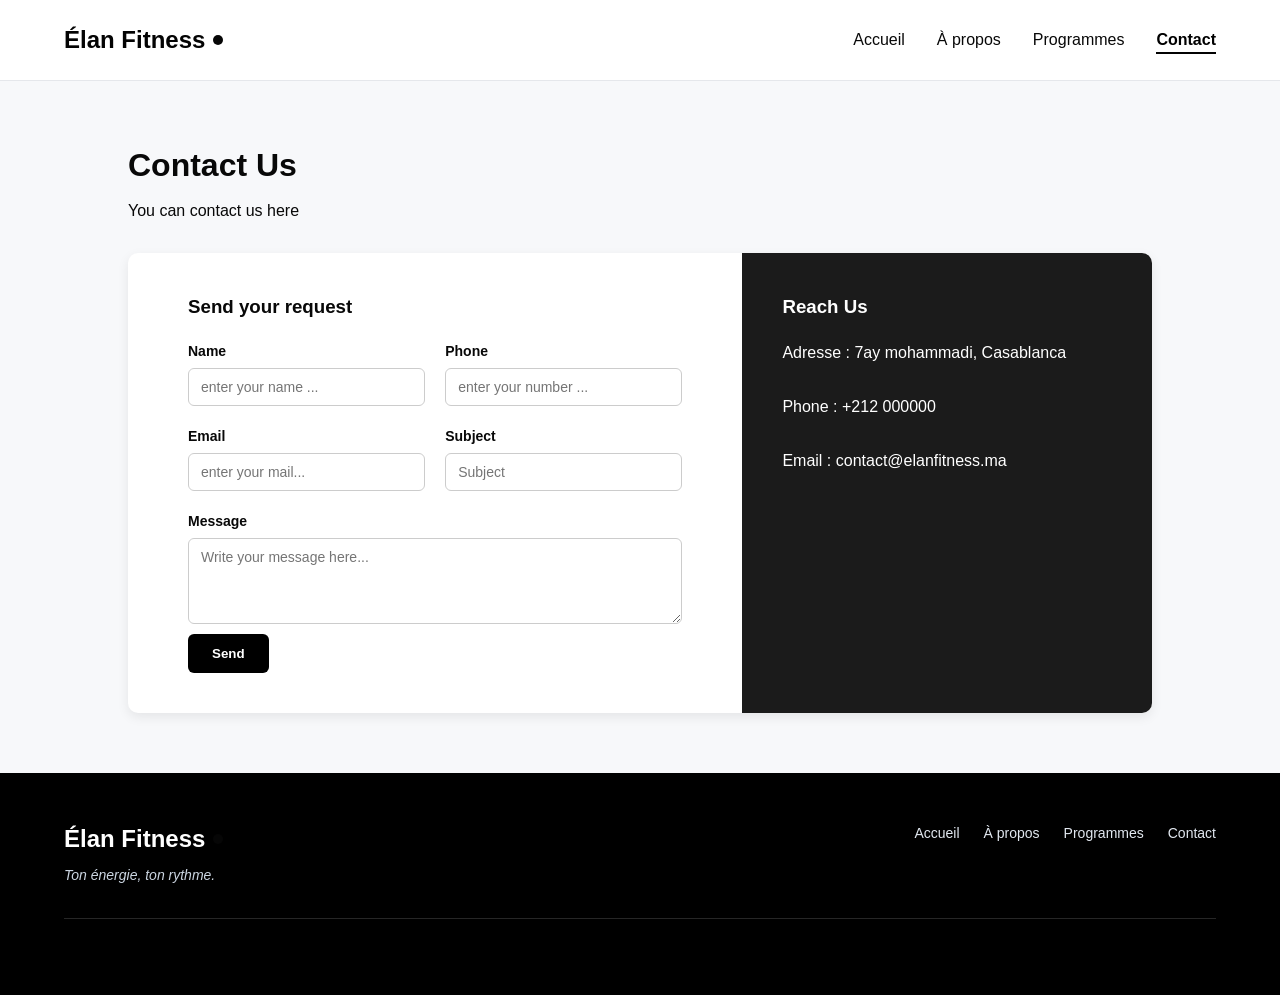
==== contact.html @ d227dea6 "animation edit all page" ====
<!DOCTYPE html>
<html lang="fr">
<head>
  <meta charset="UTF-8">
  <meta name="viewport" content="width=device-width, initial-scale=1">
  <title>Contact us</title>
  <link rel="stylesheet" href="cont.css">
</head>
<body>

  <header class="en-tete">
    <div class="conteneur en-tete-contenu">
      <a href="index.html" class="logo">Élan Fitness</a>
      <nav aria-label="Navigation principale">
        <ul class="menu">
          <li><a href="index.html">Accueil</a></li>
          <li><a href="propos.html">À propos</a></li>
          <li><a href="programmes.html" target="_blank">Programmes</a></li>
          <li><a href="contact.html" class="lien-actif">Contact</a></li>
        </ul>
      </nav>
    </div>
  </header>

  <main class="container"> 
    <h1>Contact Us</h1>
    <p>You can contact us here</p>

    <div class="contact-box">
   
      <div class="contact-left">
        <h3>Send your request</h3>
        <form>
          <div class="input-row">
            <div class="input-group">
              <label for="name">Name</label>
              <input type="text" id="name" placeholder="enter your name ...">
            </div>
            <div class="input-group">
              <label for="phone">Phone</label>
              <input type="text" id="phone" placeholder="enter your number ...">
            </div>
          </div>

          <div class="input-row">
            <div class="input-group">
              <label for="email">Email</label>
              <input type="email" id="email" placeholder="enter your mail...">
            </div>
            <div class="input-group">
              <label for="subject">Subject</label>
              <input type="text" id="subject" placeholder="Subject">
            </div>
          </div>

          <div class="input-group">
            <label for="message">Message</label>
            <textarea id="message" rows="4" placeholder="Write your message here..."></textarea>
          </div>

          <button type="submit" class="btn-send">Send</button>
        </form>
      </div>

     
      <div class="contact-right">
        <h3>Reach Us</h3>
        <p>Adresse : 7ay mohammadi, Casablanca</p>
        <p>Phone : +212 000000</p>
        <p>Email : contact@elanfitness.ma</p>
      </div>
    </div>
  </main>

  <footer class="pied-de-page">
    <div class="conteneur">
      <div class="pied-haut">
        <div>
          <p class="logo logo-clair">Élan Fitness</p>
          <p class="slogan">Ton énergie, ton rythme.</p>
        </div>
        <nav aria-label="Navigation du pied de page">
          <ul class="menu menu-pied">
            <li><a href="index.html">Accueil</a></li>
            <li><a href="propos.html">À propos</a></li>
            <li><a href="programmes.html">Programmes</a></li>
            <li><a href="contact.html">Contact</a></li>
          </ul>
        </nav>
      </div>
      <div class="pied-bas">
        <p>Adresse : 12 rue des Palmiers, 20000 Casablanca</p>
        <p>&copy; 2026 Élan Fitness — Projet pédagogique fictif</p>
      </div>
    </div>
  </footer>

</body>
</html>
---- cont.css ----
* {
  box-sizing: border-box;
  margin: 0;
  padding: 0;
}

html {
  scroll-behavior: smooth;
}

body {
  font-family: 'Inter', Arial, sans-serif;
  font-size: 16px;
  line-height: 1.5;
  color: #080808;
  background-color: #F7F8FA;
}

a {
  color: inherit;
  text-decoration: none;
}

ul {
  list-style: none;
}

.conteneur {
  width: 100%;
  max-width: 1200px;
  margin: 0 auto;
  padding: 0 24px;
}

/* Header */
.en-tete {
  position: sticky;
  top: 0;
  z-index: 10;
  background-color: #FFFFFF;
  border-bottom: 1px solid #E5E7EB;
}

.en-tete-contenu {
  height: 80px;
  display: flex;
  align-items: center;
  justify-content: space-between;
}

.logo {
  display: flex;
  align-items: center;
  font-family: 'Poppins', Arial, sans-serif;
  font-size: 24px;
  font-weight: 700;
  color: #030303;
}

.logo::after {
  content: "";
  width: 10px;
  height: 10px;
  margin-left: 8px;
  background-color: #060606;
  border-radius: 50%;
}

.menu {
  display: flex;
  gap: 32px;
}

.menu a {
  font-weight: 500;
  padding-bottom: 4px;
  border-bottom: 2px solid transparent;
}

.menu a:hover {
  color: #030303;
}

.menu .lien-actif {
  color: #000000;
  font-weight: 600;
  border-bottom-color: #030303;
}

.container {
  width: 80%;
  margin: 60px auto;
}

h1 {
  margin-bottom: 10px; 
}

.container p {
  margin-bottom: 30px;
}

.contact-box {
  background: #fff;
  display: flex;
  border-radius: 10px;
  overflow: hidden;
  box-shadow: 0 4px 12px rgba(0, 0, 0, 0.08);
}

.contact-left {
  flex-basis: 60%;
  padding: 40px 60px;
}

.contact-right {
  flex-basis: 40%;
  padding: 40px;
  background: #1b1b1b;
  color: #fff;
}

.contact-left h3, .contact-right h3 {
  margin-bottom: 20px;
}

.input-row {
  display: flex;
  gap: 20px;
  margin-bottom: 20px;
}

.input-group {
  flex: 1;
  display: flex;
  flex-direction: column;
}

.input-group label {
  font-weight: 600;
  margin-bottom: 6px;
  font-size: 14px;
}

.input-group input, 
.input-group textarea {
  width: 100%;
  padding: 10px 12px;
  border: 1px solid #ccc;
  border-radius: 6px;
  font-family: inherit;
  font-size: 14px;
}

.btn-send {
  background-color: #000000;
  color: #FFFFFF;
  border: none;
  padding: 12px 24px;
  border-radius: 6px;
  font-weight: 600;
  cursor: pointer;
  margin-top: 10px;
}

.btn-send:hover {
  background-color: #0b0b0b;
}

.pied-de-page {
  padding: 48px 0 32px;
  background-color: #000000;
  color: #FFFFFF;
}

.pied-haut {
  display: flex;
  justify-content: space-between;
  align-items: flex-start;
  padding-bottom: 32px;
  border-bottom: 1px solid rgba(255, 255, 255, 0.15);
}

.logo-clair {
  color: #FFFFFF;
}

.slogan {
  margin-top: 8px;
  font-size: 14px;
  font-style: italic;
  color: #CBD5E1;
}

.menu-pied {
  gap: 24px;
}

.menu-pied a {
  font-size: 14px;
  font-weight: 400;
  color: #E2E8F0;
}

.pied-bas {
  display: flex;
  justify-content: space-between;
  margin-top: 24px;
  font-size: 13px;
  color: #000000;
}
@media only screen and (max-width: 800px) {
  .container {
    width: 90%;
  }

  .contact-box {
    flex-direction: column;
  }

  .contact-left, 
  .contact-right {
    width: 100%;
  }
}


@media (max-width: 800px) {
  .container {
    width: 92%;
    margin: 30px auto;
  }

  .contact-box {
    flex-direction: column;
  }

  .contact-left, 
  .contact-right {
    width: 100%;
    padding: 24px;
  }

  .input-row {
    flex-direction: column;
    gap: 15px;
  }

  .en-tete-contenu,
  .pied-haut,
  .pied-bas {
    flex-direction: column;
    align-items: center;
    text-align: center;
    gap: 15px;
    height: auto;
    padding: 15px 0;
  }
  .en-tete-contenu {
  height: auto !important;
  padding: 14px 20px;
  flex-direction: column;
  gap: 12px;
}
.menu {
  flex-wrap: wrap;
  justify-content: center;
  gap: 10px 16xp;
}
}
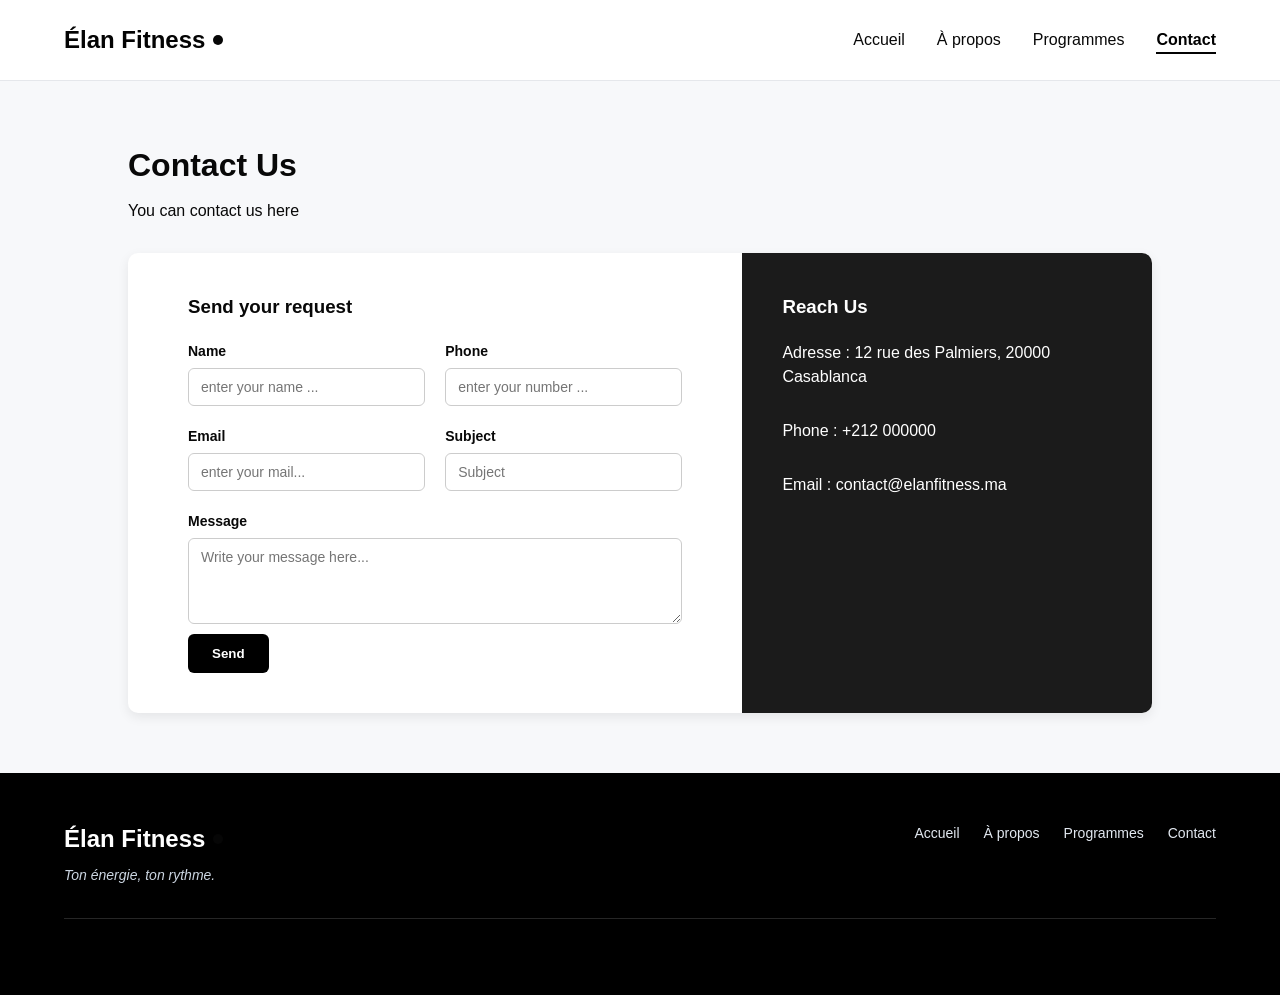
==== commit d12a7ab6: "edit adresse" ====
--- a/contact.html
+++ b/contact.html
@@ -65,7 +65,7 @@
      
       <div class="contact-right">
         <h3>Reach Us</h3>
-        <p>Adresse : 7ay mohammadi, Casablanca</p>
+        <p>Adresse : 12 rue des Palmiers, 20000 Casablanca</p>
         <p>Phone : +212 000000</p>
         <p>Email : contact@elanfitness.ma</p>
       </div>
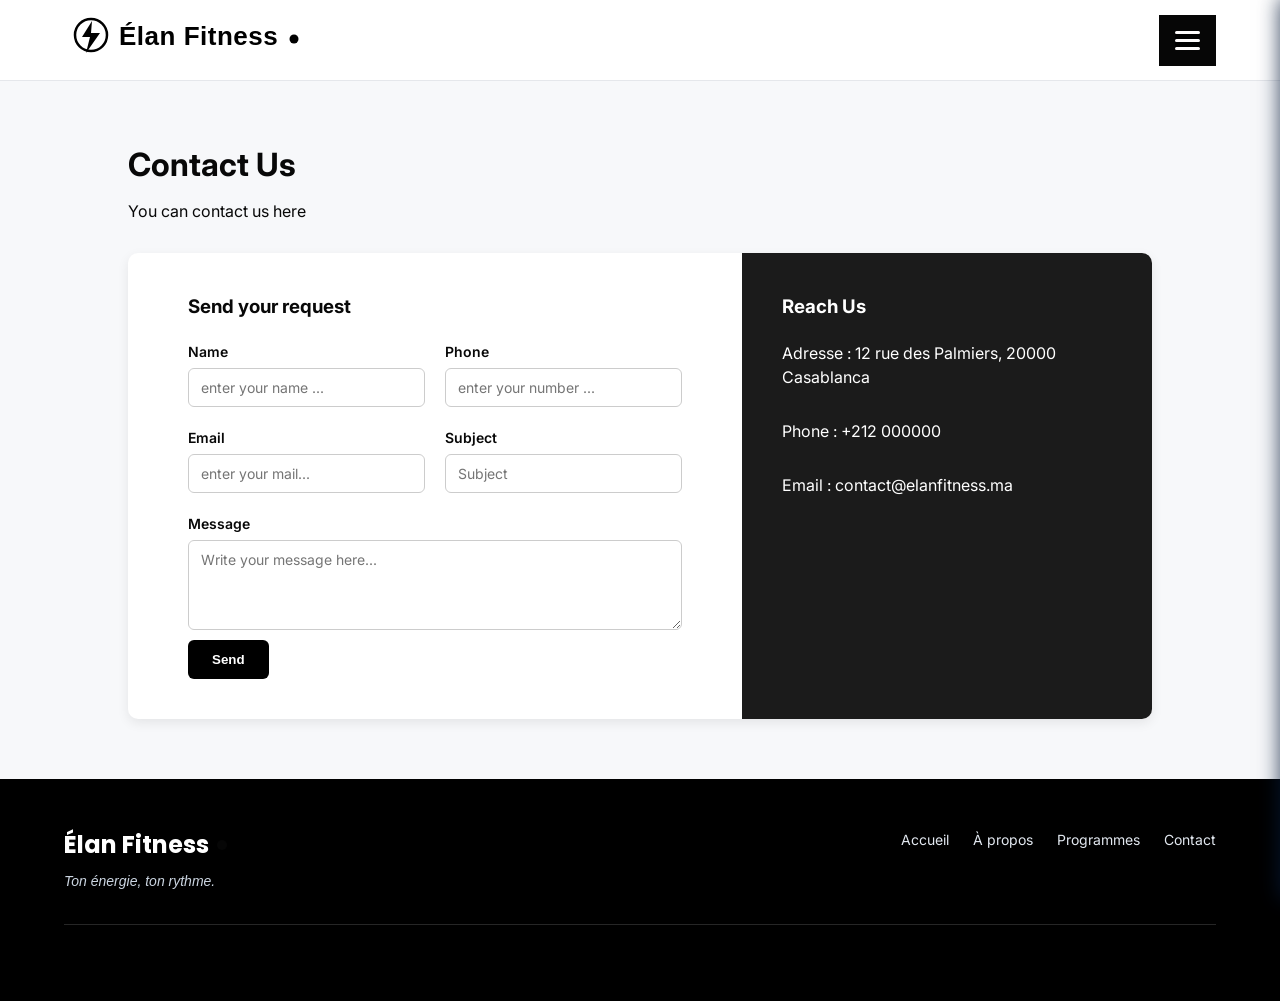
==== commit 0544a9a6: "fix burger menu" ====
--- a/contact.html
+++ b/contact.html
@@ -2,25 +2,48 @@
 <html lang="fr">
 <head>
   <meta charset="UTF-8">
-  <meta name="viewport" content="width=device-width, initial-scale=1">
-  <title>Contact us</title>
+  <meta name="viewport" content="width=device-width, initial-scale=1.0">
+  <meta name="description" content="Élan Fitness, salle de sport à Casablanca : musculation, yoga, cardio et boxe fitness avec des coachs diplômés. Réservez votre cours d'essai gratuit.">
+  <title>Élan Fitness | Salle de sport à Casablanca</title>
+  <link rel="icon" href="img/logo.svg">
+
+  <link rel="preconnect" href="https://fonts.googleapis.com">
+  <link rel="preconnect" href="https://fonts.gstatic.com" crossorigin>
+  <link href="https://fonts.googleapis.com/css2?family=Inter:wght@400;500;600&family=Poppins:wght@600;700;800&display=swap" rel="stylesheet">
+
   <link rel="stylesheet" href="cont.css">
 </head>
+
 <body>
+
 
   <header class="en-tete">
     <div class="conteneur en-tete-contenu">
-      <a href="index.html" class="logo">Élan Fitness</a>
-      <nav aria-label="Navigation principale">
-        <ul class="menu">
-          <li><a href="index.html">Accueil</a></li>
-          <li><a href="propos.html">À propos</a></li>
-          <li><a href="programmes.html" target="_blank">Programmes</a></li>
-          <li><a href="contact.html" class="lien-actif">Contact</a></li>
-        </ul>
-      </nav>
+      <a target = "#accueil" href ="index.html" class="logo-link">
+      <img src="img/logo.svg">
+      
+      
+
+          <nav  class="navbar">
+  
+
+  <ul class="nav-menu">
+    <li><a target="_blank" href="index.html">accueil</a></li>
+    <li><a target="_blank" href="propos.html">propos</a></li>
+    <li><a target="_blank" href="programmes.html">programme</a></li>
+    <li><a target="_blank" href="contact.html">contact</a></li>
+  </ul>
+
+  <div class="hamburger">
+    <span class="bar"></span>
+    <span class="bar"></span>
+    <span class="bar"></span>
+  </div>
+</nav>
+     
     </div>
   </header>
+
 
   <main class="container"> 
     <h1>Contact Us</h1>
@@ -95,5 +118,22 @@
     </div>
   </footer>
 
+    <script>
+const hamburger = document.querySelector(".hamburger");
+const navMenu = document.querySelector(".nav-menu");
+
+hamburger.addEventListener("click", () => {
+  hamburger.classList.toggle("active");
+  navMenu.classList.toggle("active");
+});
+
+document.querySelectorAll(".nav-menu a").forEach(link => {
+  link.addEventListener("click", () => {
+    hamburger.classList.remove("active");
+    navMenu.classList.remove("active");
+  });
+});
+</script>
+
 </body>
 </html>
--- a/cont.css
+++ b/cont.css
@@ -267,4 +267,90 @@
   justify-content: center;
   gap: 10px 16xp;
 }
+}
+* {
+  box-sizing: border-box;
+  margin: 0;
+  padding: 0;
+}
+
+.navbar {
+  display: flex;
+  justify-content: space-between;
+  align-items: center;
+  padding: 1rem 1rem;
+  background-color: #060606;
+  position: relative;
+
+}
+
+.logo {
+  color: #fff;
+  font-size: 1.5rem;
+  font-weight: bold;
+}
+
+.hamburger {
+  display: flex;
+  flex-direction: column;
+  gap: 5px;
+  cursor: pointer;
+  z-index: 100;
+  background-color: #000000;
+}
+
+.bar {
+  width: 25px;
+  height: 3px;
+  background-color: rgb(253, 251, 251);
+  border-radius: 2px;
+  transition: 0.3s;
+  
+}
+
+.nav-menu {
+  position: fixed;
+  top: 0;
+  right: -300px;
+  width: 300px;
+  height: 100vh;
+  background-color: #000000;
+  display: flex;
+  flex-direction: column;
+  align-items: center;
+  justify-content: center;
+  gap: 25px;
+  list-style: none;
+  transition: 0.3s ease-in-out;
+  box-shadow: -5px 0 15px rgba(91, 88, 88, 0.5);
+  z-index: 99;
+  box-shadow: 0 0 20px rgba(8, 26, 58, 0.8);
+  transform: translateY(-2px);
+}
+
+.nav-menu.active {
+  right: 0;
+}
+
+.nav-menu a {
+  color: white;
+  text-decoration: none;
+  font-size: 1.2rem;
+  transition: 0.2s;
+}
+
+.nav-menu a:hover {
+  color: #00adb5;
+}
+
+.hamburger.active .bar:nth-child(2) {
+  opacity: 0;
+}
+
+.hamburger.active .bar:nth-child(1) {
+  transform: translateY(8px) rotate(45deg);
+}
+
+.hamburger.active .bar:nth-child(3) {
+  transform: translateY(-8px) rotate(-45deg);
 }
